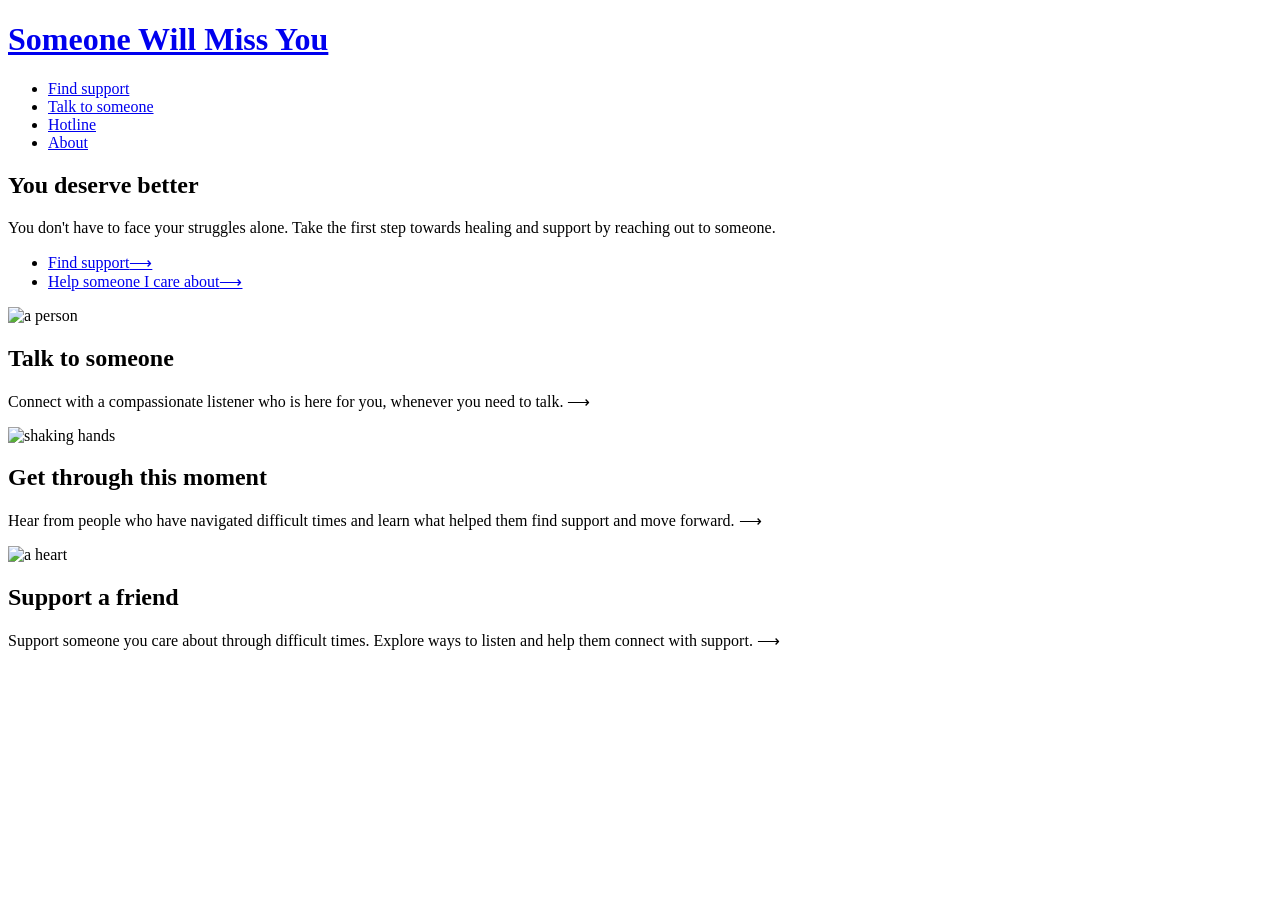
==== html/index.html @ b114e380 "Avslutade designen på support korten i talk.html" ====
<!DOCTYPE html>
<html lang="en">
<head>
    <meta charset="UTF-8">
    <title>About Someone Will Miss You</title>
    <meta name="viewport" content="width=device-width, initial-scale=1.0">
    <link rel="stylesheet" href="../CSS/styles.css">

</head>

<body>
    <header>

        <!-- Header navigation -->
        <a href="index.html"><h1>Someone Will Miss You</h1></a>

        <nav>
            <ul class="header-navigation">
                <li><a href="support.html">Find support</a></li>
                <li><a href="talk.html">Talk to someone</a></li>
                <li><a href="hotline.html">Hotline</a></li>
                <li><a href="about.html">About</a></li>
            </ul>
        </nav>
    </header>

    <main>

        <!-- Headline & paragraf -->
        <h2>You deserve better</h2>
        <p class="support-text">
            You don't have to face your struggles alone.
            Take the first step towards healing and 
            support by reaching out to someone. 
        </p>

        <!-- navigationsmeny -->
        <nav>
            <ul class = "main-navigation">
                <li><a href="support.html" id="find">Find support<span aria-hidden="true">⟶</span></a></li>
                <li><a href="help.html" id="help">Help someone I care about<span aria-hidden="true">⟶</span></a></li>
            </ul>
        </nav>

        <!-- Support card navigation meny -->
        <section class="support-cards">
            <div class="support-card1">
                <div class="support-heading">
                    <img src="../Images/person.png" alt="a person">
                    <h2>Talk to someone</h2>
                </div>
                <p>Connect with a compassionate listener who is here for you,
                    whenever you need to talk.
                <span aria-hidden="true">⟶</span></p>
            </div>

            <div class="support-card2">
                <div class="support-heading">
                    <img src="../Images/hands.png" alt="shaking hands">
                    <h2>Get through this moment</h2>
                </div>
                <p>Hear from people who have navigated difficult times and learn what helped them find support and move forward.
                <span aria-hidden="true">⟶</span></p>
            </div>

            <div class="support-card3">
                <div class="support-heading">
                    <img src="../Images/heart.png" alt="a heart">
                    <h2>Support a friend</h2>
                </div>
                <p>Support someone you care about through difficult times. 
                    Explore ways to listen and help them connect with support.
                <span aria-hidden="true">⟶</span></p>
            </div>

        </section>
    </main>
    
</body>
</html>
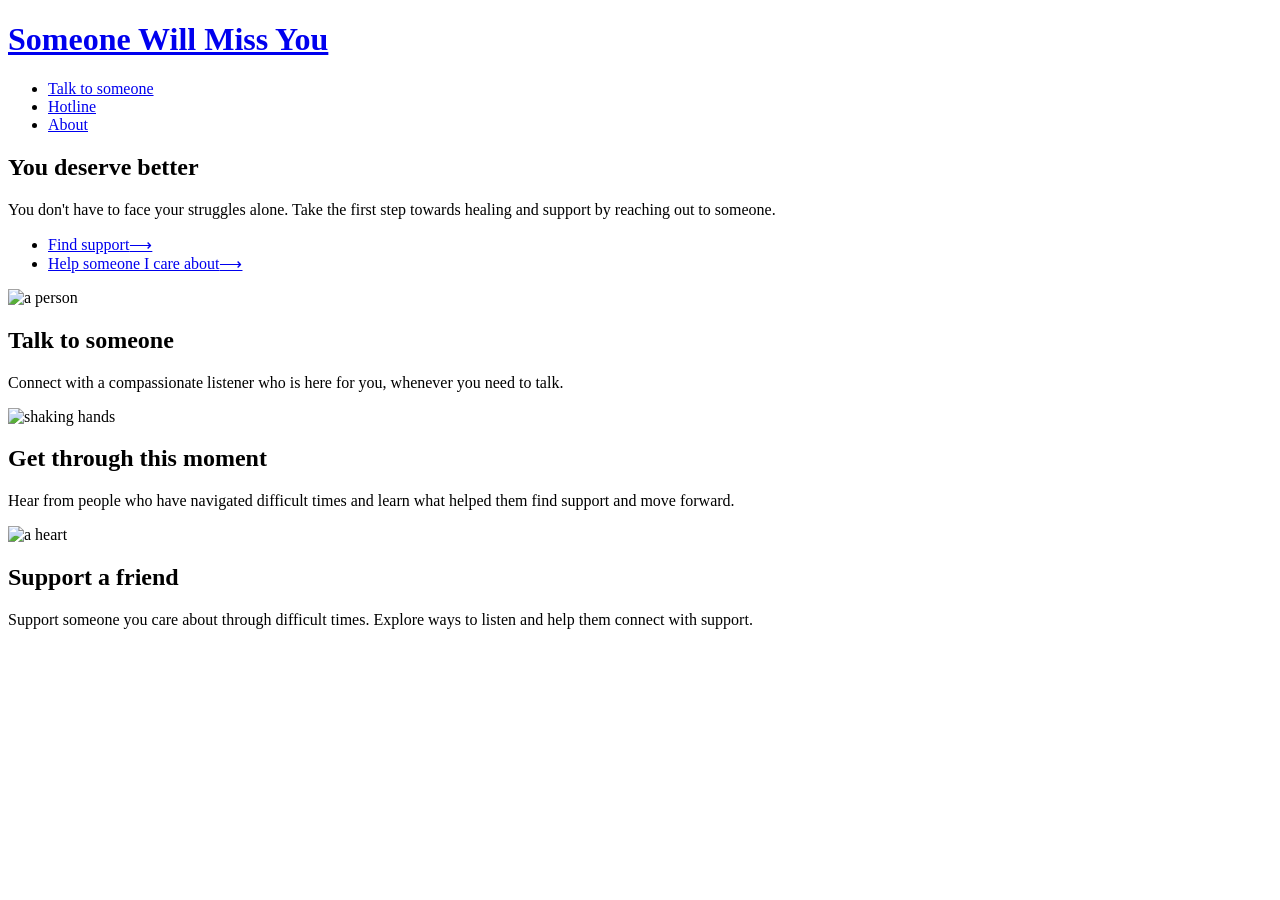
==== commit 5d94b0dd: "Ändra lite av layouten på HTML koden där jag tog bort onödiga detaljer utan någon som helst funktion" ====
--- a/html/index.html
+++ b/html/index.html
@@ -8,7 +8,10 @@
 
 </head>
 
+<!-- Body section -->
 <body>
+
+    <!-- Header section -->
     <header>
 
         <!-- Header navigation -->
@@ -16,7 +19,7 @@
 
         <nav>
             <ul class="header-navigation">
-                <li><a href="support.html">Find support</a></li>
+                <!--<li><a href="support.html">Find support</a></li>--> <!-- Detta är något jag vill lägga till när jag jobbar på den efter avslutad kurs. -->
                 <li><a href="talk.html">Talk to someone</a></li>
                 <li><a href="hotline.html">Hotline</a></li>
                 <li><a href="about.html">About</a></li>
@@ -24,6 +27,7 @@
         </nav>
     </header>
 
+    <!-- Main section -->
     <main>
 
         <!-- Headline & paragraf -->
@@ -37,7 +41,7 @@
         <!-- navigationsmeny -->
         <nav>
             <ul class = "main-navigation">
-                <li><a href="support.html" id="find">Find support<span aria-hidden="true">⟶</span></a></li>
+                <li><a href="talk.html" id="find">Find support<span aria-hidden="true">⟶</span></a></li>
                 <li><a href="help.html" id="help">Help someone I care about<span aria-hidden="true">⟶</span></a></li>
             </ul>
         </nav>
@@ -51,7 +55,6 @@
                 </div>
                 <p>Connect with a compassionate listener who is here for you,
                     whenever you need to talk.
-                <span aria-hidden="true">⟶</span></p>
             </div>
 
             <div class="support-card2">
@@ -60,7 +63,6 @@
                     <h2>Get through this moment</h2>
                 </div>
                 <p>Hear from people who have navigated difficult times and learn what helped them find support and move forward.
-                <span aria-hidden="true">⟶</span></p>
             </div>
 
             <div class="support-card3">
@@ -70,10 +72,9 @@
                 </div>
                 <p>Support someone you care about through difficult times. 
                     Explore ways to listen and help them connect with support.
-                <span aria-hidden="true">⟶</span></p>
             </div>
-
         </section>
+        
     </main>
     
 </body>
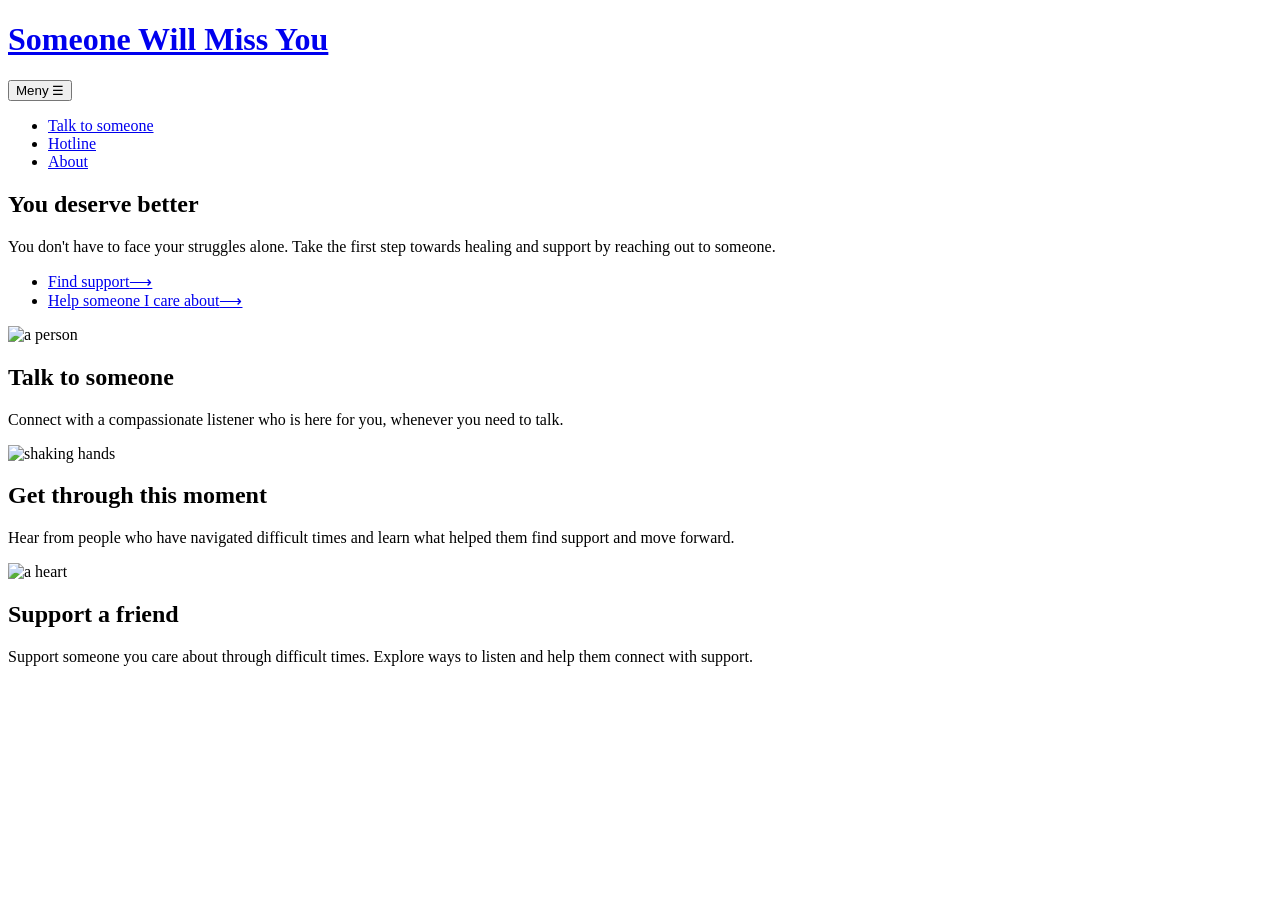
==== commit 33f93023: "skapade en meny knapp för telefon versionen." ====
--- a/html/index.html
+++ b/html/index.html
@@ -5,6 +5,7 @@
     <title>About Someone Will Miss You</title>
     <meta name="viewport" content="width=device-width, initial-scale=1.0">
     <link rel="stylesheet" href="../CSS/styles.css">
+    <script src="../js/main.js" defer></script>
 
 </head>
 
@@ -16,6 +17,11 @@
 
         <!-- Header navigation -->
         <a href="index.html"><h1>Someone Will Miss You</h1></a>
+
+        <button type="button" class="menu-toggle"
+            aria-expanded="false" aria-controls="header-menu">
+            Meny ☰
+        </button>
 
         <nav>
             <ul class="header-navigation">
@@ -42,7 +48,7 @@
         <nav>
             <ul class = "main-navigation">
                 <li><a href="talk.html" id="find">Find support<span aria-hidden="true">⟶</span></a></li>
-                <li><a href="help.html" id="help">Help someone I care about<span aria-hidden="true">⟶</span></a></li>
+                <li><a href="hotline.html" id="help">Help someone I care about<span aria-hidden="true">⟶</span></a></li>
             </ul>
         </nav>
 
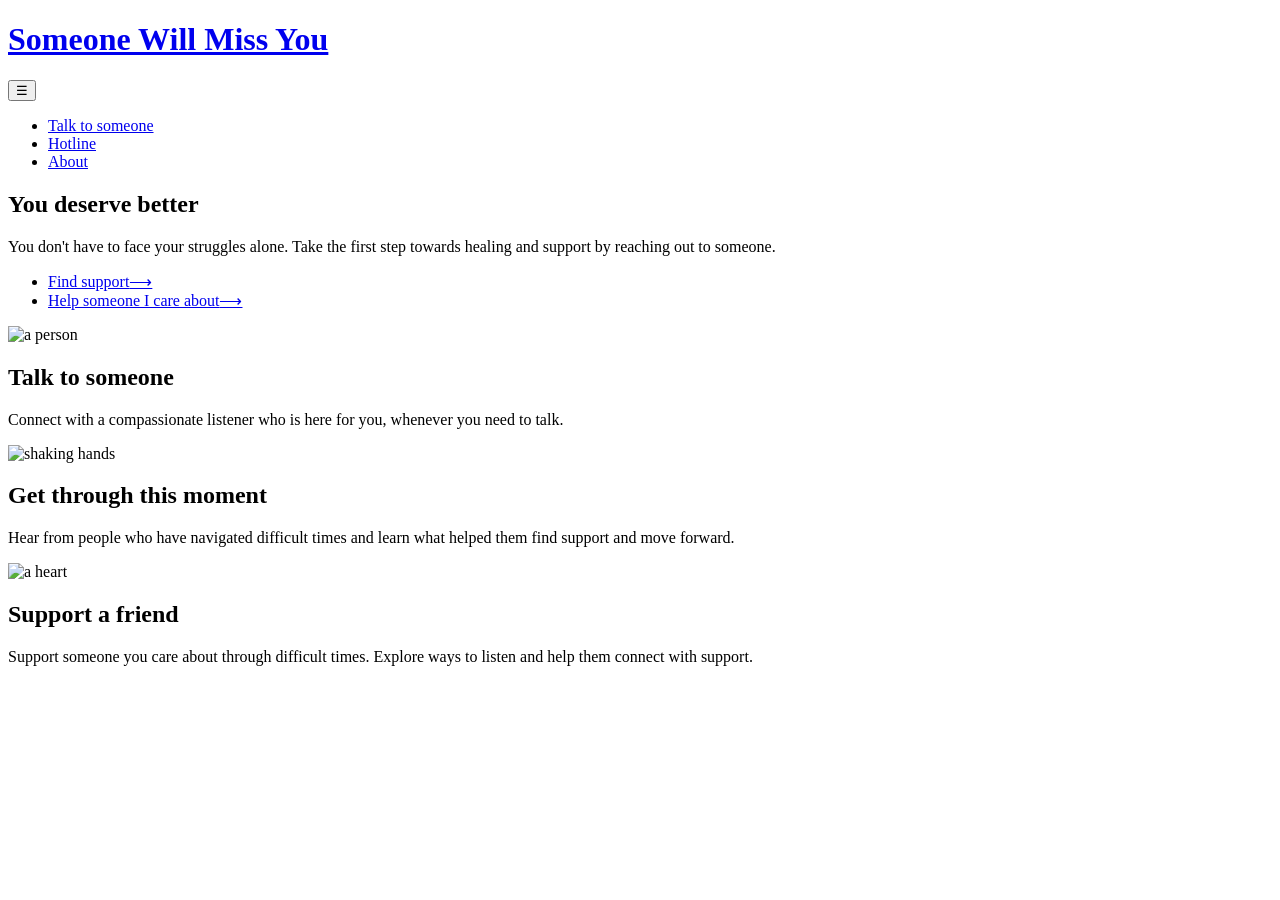
==== commit fc759451: "Lade till att menyn kan öppnas och stängas." ====
--- a/html/index.html
+++ b/html/index.html
@@ -20,7 +20,7 @@
 
         <button type="button" class="menu-toggle"
             aria-expanded="false" aria-controls="header-menu">
-            Meny ☰
+            ☰
         </button>
 
         <nav>
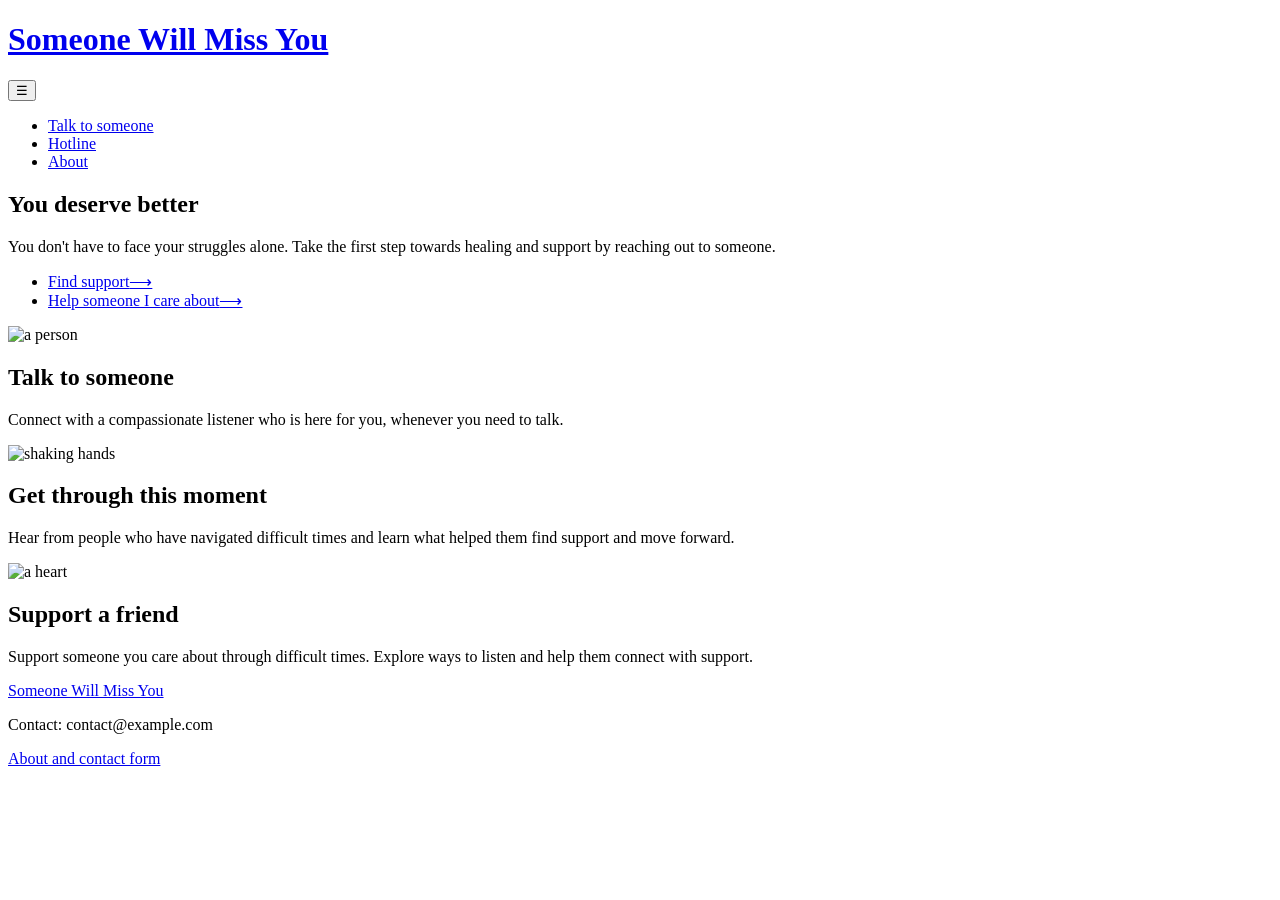
==== commit 291e1244: "Lade till en footer på alla sidor." ====
--- a/html/index.html
+++ b/html/index.html
@@ -84,4 +84,11 @@
     </main>
     
 </body>
+
+<footer class="site-footer">
+    <a href="index.html">Someone Will Miss You</a>
+    <p>Contact: contact@example.com</p>
+    <a href="about.html">About and contact form</a>
+</footer>
+
 </html>
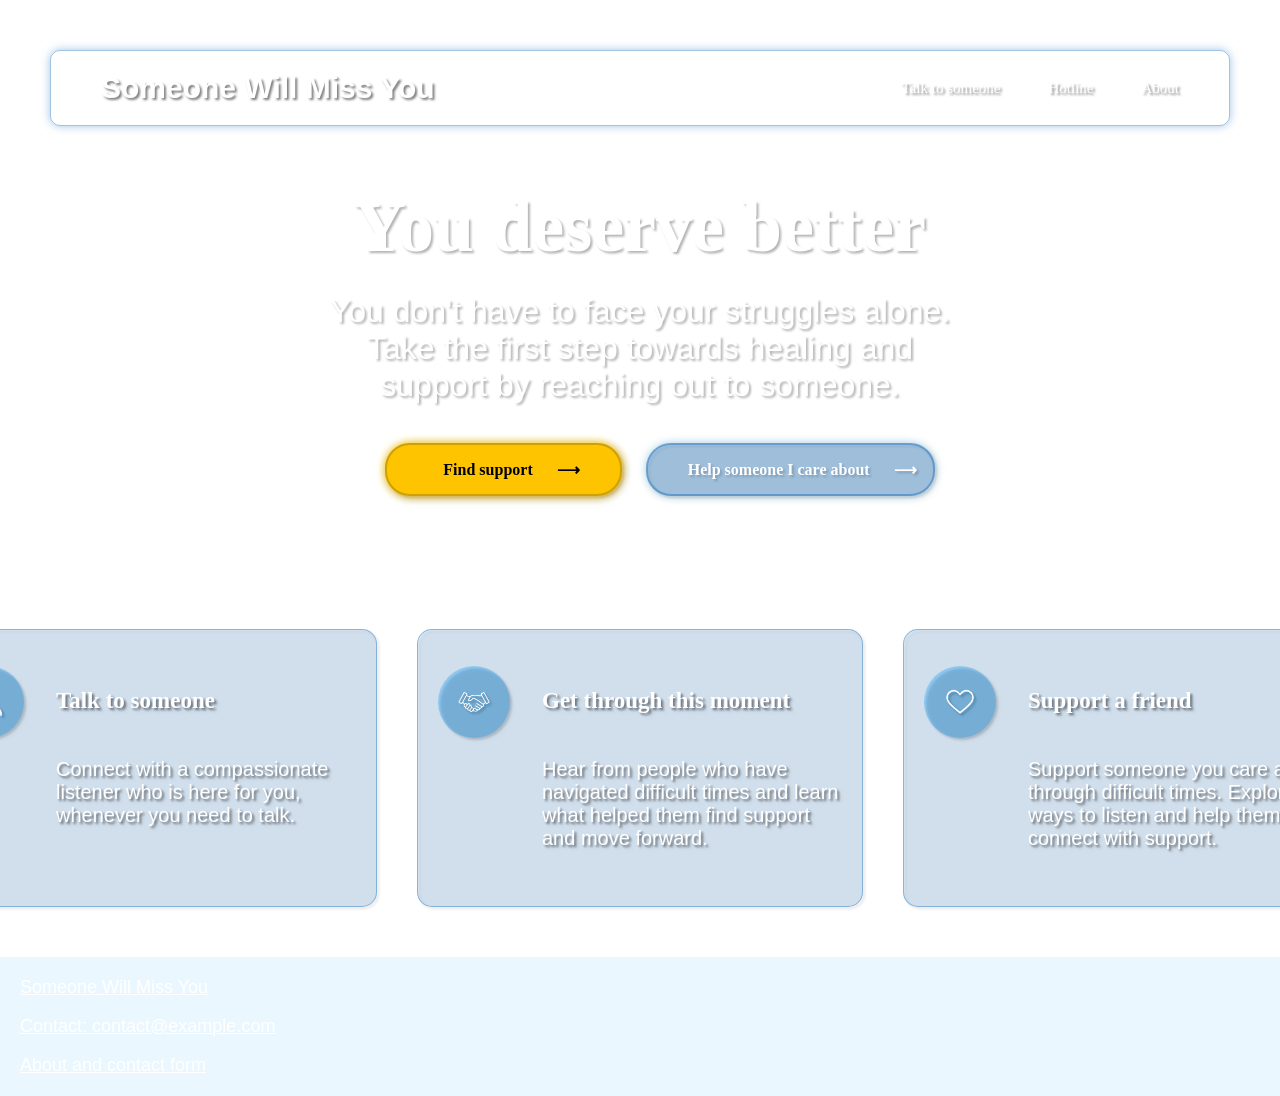
==== commit fcd4be06: "Ändrade lite små fel." ====
--- a/html/index.html
+++ b/html/index.html
@@ -4,7 +4,7 @@
     <meta charset="UTF-8">
     <title>About Someone Will Miss You</title>
     <meta name="viewport" content="width=device-width, initial-scale=1.0">
-    <link rel="stylesheet" href="../CSS/styles.css">
+    <link rel="stylesheet" href="../css/styles.css">
     <script src="../js/main.js" defer></script>
 
 </head>
@@ -56,7 +56,7 @@
         <section class="support-cards">
             <div class="support-card1">
                 <div class="support-heading">
-                    <img src="../Images/person.png" alt="a person">
+                    <img src="../images/person.png" alt="a person">
                     <h2>Talk to someone</h2>
                 </div>
                 <p>Connect with a compassionate listener who is here for you,
@@ -65,7 +65,7 @@
 
             <div class="support-card2">
                 <div class="support-heading">
-                    <img src="../Images/hands.png" alt="shaking hands">
+                    <img src="../images/hands.png" alt="shaking hands">
                     <h2>Get through this moment</h2>
                 </div>
                 <p>Hear from people who have navigated difficult times and learn what helped them find support and move forward.
@@ -73,7 +73,7 @@
 
             <div class="support-card3">
                 <div class="support-heading">
-                    <img src="../Images/heart.png" alt="a heart">
+                    <img src="../images/heart.png" alt="a heart">
                     <h2>Support a friend</h2>
                 </div>
                 <p>Support someone you care about through difficult times. 
@@ -82,13 +82,13 @@
         </section>
         
     </main>
+
+    <footer class="site-footer">
+        <a href="index.html">Someone Will Miss You</a>
+        <p>Contact: contact@example.com</p>
+        <a href="about.html">About and contact form</a>
+    </footer>
     
 </body>
 
-<footer class="site-footer">
-    <a href="index.html">Someone Will Miss You</a>
-    <p>Contact: contact@example.com</p>
-    <a href="about.html">About and contact form</a>
-</footer>
-
 </html>
--- a/css/styles.css
+++ b/css/styles.css
@@ -0,0 +1,538 @@
+body {
+    font-family: Arial, sans-serif;
+    font-size: 15px;
+    background-image: url("../Images/background.png");
+    background-size: cover;
+    background-position: center;
+    background-repeat: no-repeat;
+    min-height: 100vh;
+    margin: 0;
+    background-attachment: fixed;
+}
+
+li {
+    list-style: none;
+}
+
+a {
+    text-decoration: none;
+    color: inherit
+}
+
+/* Början av Header styling */
+
+.header-navigation a {
+    color: white;
+    font-family: poppins;
+}
+
+h1 {
+    color: white;
+    text-align: left;
+    padding-left: 50px;
+    filter: drop-shadow(2px 2px 1px rgba(0, 0, 0, 0.5));
+}
+
+header {
+    display: flex;
+    align-items: center;
+    justify-content: space-between;
+    border: 1px solid #0362bb60;
+    border-radius: 10px;
+    margin-top: 1rem;
+    margin: 50px 50px;
+    box-shadow: 0 0 10px #0362bb60;
+}
+
+.header-navigation {
+    display: flex;
+    gap: 3rem;
+    padding-right: 50px;
+    filter: drop-shadow(2px 2px 1px rgba(0, 0, 0, 0.5));
+}
+
+.header-navigation :hover {
+    color: rgb(253, 252, 252);
+    text-shadow: 0 0 8px rgb(252, 252, 252);
+}
+
+a h1:hover {
+    color: rgb(253, 252, 252);
+    text-shadow: 0 0 8px rgb(252, 252, 252);
+}
+
+/* Början av main Styling */
+.main-navigation a {
+    color: white;
+}
+
+.main-navigation {
+    display: flex;
+    flex-direction: row;
+    justify-content: center;
+    gap: 1.5rem;
+}
+
+#find {
+    background-color: rgb(255, 196, 0);
+    border-radius: 25px;
+    border-style: solid;
+    border-color: rgb(207, 160, 4);
+    border-width: 2px;
+    padding: 1rem;
+    padding-left: 3.5rem;
+    padding-right: 2.5rem;
+    color: black;
+    font-family: poppins;
+    font-size: 1rem;
+    font-weight: bold;
+    filter: drop-shadow(2px 2px 1px rgba(0, 0, 0, 0.3));
+    box-shadow: 0 0 10px rgb(255, 196, 0);
+    transition: background-color 0.5s ease, color 0.5s ease;
+}
+
+.main-navigation #find:hover {
+    background-color: rgb(200, 214, 6);
+    color: rgb(0, 0, 0);
+    transform: translateY(-2px);
+}
+
+#help {
+    background-color: #0362bb50;
+    border-radius: 25px;
+    border-style: solid;
+    border-width: 2px;
+    border-color: #0362bb60;
+    padding: 1rem;
+    padding-left: 2.5rem;
+    color: white;
+    font-family: poppins;
+    font-size: 1rem;
+    font-weight: bold;
+    filter: drop-shadow(2px 2px 1px rgba(0, 0, 0, 0.3));
+    box-shadow: 0 0 10px #0387bb50;
+    transition: background-color 0.5s ease, color 0.5s ease;
+}
+
+.main-navigation #help:hover {
+    background-color: #02b7ff50;
+    color: rgb(247, 247, 247);
+    transform: translateY(-2px);
+}
+
+span {
+    margin-left: 1.5rem;
+}
+
+h2 {
+    color: white;
+    text-align: center;
+    font-size: 4.5rem;
+    font-family: poppins;
+    margin-bottom: 1.5rem;
+    filter: drop-shadow(2px 2px 1px rgba(0, 0, 0, 0.3));
+}
+
+.support-text {
+    color: white;
+    text-align: center;
+    font-size: 2rem;
+    width: 650px;
+    margin: auto;
+    margin-bottom: 3.5rem;
+    filter: drop-shadow(2px 2px 1px rgba(0, 0, 0, 0.3));
+}
+
+.about-header {
+    margin: 0;
+    filter: drop-shadow(2px 2px 1px rgba(0, 0, 0, 0.3));
+    text-align: center;
+}
+
+.about-brand {
+    color: white;
+    font-size: 30px;
+    text-align: center;
+    margin-top: 0;
+    filter: drop-shadow(2px 2px 1px rgba(0, 0, 0, 0.3));
+    text-decoration: underline;
+}
+
+.about-paragraph {
+    border-width: 2rem;
+    color: white;
+    background-color: rgba(87, 88, 88, 0.3);
+    outline: solid 1px;
+    border-radius: 10px;
+    font-size: 20px;
+    max-width: 900px;
+    margin-left: 510px;
+    margin-inline: auto;
+    text-align: center;
+    padding: 15px;
+    margin-bottom: 2rem;
+    filter: drop-shadow(2px 2px 1px rgba(0, 0, 0, 0.8));
+}
+
+/* Support cards sektionen */
+.support-cards {
+    display: flex;
+    align-items: stretch;
+    justify-content: center;
+    margin-top: 150px;
+    gap: 40px;
+}
+
+.support-card1,
+.support-card2,
+.support-card3 {
+    display: flex;
+    flex-direction: column;
+    background-color: #0362bb25;
+    border-radius: 15px;
+    border-style: solid;
+    border-width: 1px;
+    border-color: #0362bb60;
+    padding: 20px;
+    width: 500px;
+    box-sizing: border-box;
+    filter: drop-shadow(2px 2px 1px rgba(0, 0, 0, 0.3));
+    transition: background-color 0.5s ease, color 0.5s ease;
+}
+
+.support-cards h2{
+    color: white;
+    font-size: 23px;
+    margin-top: auto;
+    filter: drop-shadow(2px 2px 1px rgba(0, 0, 0, 0.3));
+}
+
+.support-cards p {
+    color: white;
+    padding-left: 6.5rem;
+    padding-bottom: 1rem;
+    font-size: 20px;
+    width: 300px;
+    filter: drop-shadow(2px 2px 1px rgba(0, 0, 0, 0.3));
+}
+
+.support-card1:hover,
+.support-card2:hover,
+.support-card3:hover {
+    background-color: #02b7ff50;
+    color: rgb(0, 0, 0);
+    transform: translateY(-2px);
+}
+
+.support-card1 .support-button:hover,
+.support-card2 .support-button:hover,
+.support-card3 .support-button:hover {
+    background-color: rgb(199, 154, 5);
+    color: rgb(0, 0, 0);
+    transform: translateY(-2px);
+    box-shadow: 0 0 10px rgb(255, 251, 0);
+}
+
+.support-cards img {
+    background-color: #029aff50;
+    padding: 1rem;
+    border-radius: 100px;
+    width: 40px;
+    filter: drop-shadow(2px 2px 1px rgba(0, 0, 0, 0.3));
+}
+
+.support-heading {
+    display: flex;
+    align-items: center;
+    padding-top: 1rem;
+    gap: 2rem;
+}
+
+.support-button {
+    background-color: rgb(255, 196, 0);
+    font-size: 15px;
+    text-align: center;
+    font-weight: bold;
+    border-radius: 10px;
+    display: block;
+    width: 100%;
+    box-sizing: border-box;
+    padding: 0.75rem 1rem;
+    margin-top: auto;
+    filter: drop-shadow(2px 2px 1px rgba(0, 0, 0, 0.3));
+    transition: background-color 0.5s ease, color 0.5s ease;
+}
+
+#errorlist {
+    color: red;
+    font-size: 18px;
+    font-weight: bold;
+    padding-left: 0;
+    filter: drop-shadow(2px 2px 1px rgba(0, 0, 0, 0.3));
+
+}
+
+#validatemessage {
+    color: white;
+    font-size: 18px;
+    font-weight: bold;
+    padding-left: 0;
+    filter: drop-shadow(2px 2px 1px rgba(0, 0, 0, 0.3));
+}
+
+input[type=text], select, textarea, #email {
+    width: 100%;
+    border: 1px solid black;
+    border-radius: 5px;
+    padding: 10px;
+    box-sizing: border-box;
+    margin-top: 5px;
+    margin-bottom: 10px;
+}
+
+label {
+    color: white;
+}
+
+input[type=submit] {
+    padding: 10px 20px;
+    border: none;
+    border-radius: 5px;
+    transition: background-color 0.5s ease, color 0.5s ease;
+}
+
+input[type=submit]:hover {
+    background-color: rgb(172, 171, 171);
+}
+
+#subject {
+    resize: vertical;
+}
+
+.contact-container {
+    margin-inline: auto;
+    margin-top: 100px;
+    width: 40%;
+    background-color: #029aff50;
+    border-radius: 5px 5px 0px 0px;
+    padding: 15px;
+
+}
+
+/* Hotline sida */
+.hotline-text {
+    color: white;
+    text-align: center;
+    font-size: 2rem;
+    width: 700px;
+    margin: auto;
+    margin-bottom: 2.5rem;
+}
+
+.country-option {
+    display: flex;
+    flex-direction: column;
+    margin-left: 60px;
+}
+
+#country {
+    width: 240px;
+    padding: 0.8rem;
+    padding-left: 1.5rem;
+    padding-right: 1.5rem;
+    font-size: 1.2rem;
+    font-weight: bold;
+    border-radius: 25px;
+    border: 2px solid rgb(0, 0, 0);
+    background-color: rgb(255, 255, 255);
+    color: black;
+    filter: drop-shadow(2px 2px 1px rgba(0, 0, 0, 0.3));
+}
+
+.country-label {
+    font-size: 20px;
+    font-weight: bold;
+    color: white;
+    filter: drop-shadow(2px 2px 1px rgba(0, 0, 0, 0.8));
+}
+
+.menu-toggle {
+    display: none;
+}
+
+.site-footer {
+    color: white;
+    text-decoration: underline;
+    font-size: 18px;
+    background-color: #029aff15;
+    padding: 20px;
+    margin-top: 50px;
+}
+
+#countries {
+    font-size: 30px;
+    font-weight: bold;
+    text-decoration: underline;
+    filter: drop-shadow(2px 2px 1px rgba(0, 0, 0, 0.8));
+    margin-bottom: 5px;
+}
+
+#hotlinetitle {
+    color: white;
+    font-size: 30px;
+    font-weight: bold;
+    margin-top: 10px;
+    margin-bottom: 5px;
+    filter: drop-shadow(2px 2px 1px rgba(0, 0, 0, 0.8));
+}
+
+#hotline-info {
+    color: white;
+    font-size: 25px;
+    font-weight: bold;
+    padding: 20px;
+    margin-top: 5px;
+    background-color: #029aff40;
+    width: 25%;
+    border-radius: 10px;
+    filter: drop-shadow(5px 5px 1px rgba(0, 0, 0, 0.8));
+}
+
+@media (max-width: 768px) {
+
+    /* Header för phone */
+    header {
+        flex-direction: column;
+        margin: 15px;
+        padding: 5px;
+
+    }
+
+    .menu-toggle {
+        display: block;
+        background-color: #029aff00;
+        margin-right: 300px;
+        color: white;
+        border: none;
+        padding-bottom: 5px;
+        font-size: 20px;
+        filter: drop-shadow(2px 2px 1px rgba(0, 0, 0, 0.8));
+    }
+
+    .header-navigation {
+        display: none;
+    }
+
+    .header-navigation.isOpen {
+        display: flex;
+        flex-direction: column;
+        width: 40%;
+        margin-right: 240px;
+    }
+
+    h1 {
+        align-items: center;
+        font-size: 25px;
+        padding: 10px;
+    }
+
+    .header-navigation {
+        flex-wrap: wrap;
+        justify-content: center;
+        gap: 10px 20px;
+    }
+
+    /* Main */
+    main {
+        padding-bottom: 20px; 
+    }
+    h2 {
+        font-size: 50px;
+    }
+
+    .hotline-header {
+        font-size: 45px;
+    }
+
+    .support-text,
+    .hotline-text {
+        font-size: 25px;
+        width: 300px;
+    }
+
+    .main-navigation {
+        flex-direction: column;
+        gap: 50px;
+        margin: auto;
+    }
+
+    #find {
+        margin: 40px;
+    }
+
+    #help {
+        margin: 5px;
+    }
+
+    /* Support cards */
+    .support-cards {
+        flex-direction: column;
+    }
+
+    .support-card1,
+    .support-card2,
+    .support-card3 {
+        width: 400px;
+        margin: auto;
+    }
+
+    .support-heading {
+        flex-direction: column;
+        gap: 10px;
+    }
+
+    .support-cards p {
+        text-align: center;
+        padding-left: 30px;
+    }
+
+    .country-option {
+        display: flex;
+        flex-direction: column;
+        align-items: center;
+    }
+
+    .country-label {
+        margin-right: 60px;
+    }
+
+    #country {
+        margin-right: 60px;
+    }
+
+    .about-header {
+        font-size: 50px;
+    }
+
+    .about-brand {
+    color: white;
+    font-size: 30px;
+    padding: 0px 40px;
+    }
+
+    .about-paragraph {
+        margin: 1rem;
+    }
+
+    .contact-container {
+        width: calc(100% - 30px);
+    }
+
+    #validatemessage {
+    color: white;
+    font-size: 15px;
+    font-weight: bold;
+    filter: drop-shadow(2px 2px 1px rgba(0, 0, 0, 0.3));
+}
+    
+}
